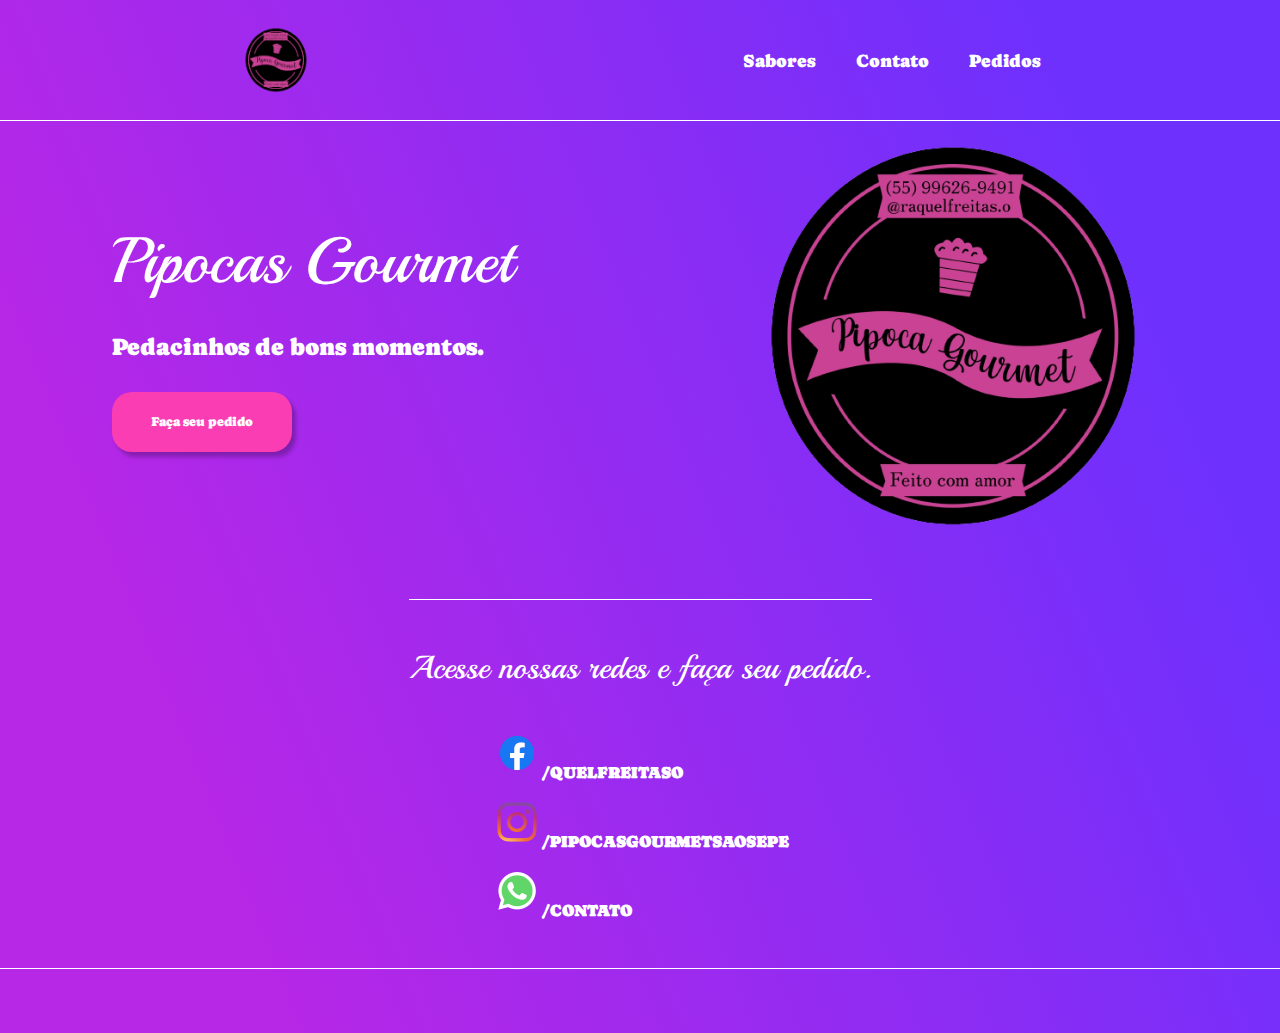
==== index.html @ 21457ccb "Initial commit" ====
<!DOCTYPE html>
<html lang="pt-br">
<head>
    <meta charset="UTF-8">
    <meta name="viewport" content="width=device-width, initial-scale=1.0">
    <title>Pipocas Gourmet</title>
    <link rel="stylesheet" href="style.css">
</head>
<body>
    <header class="cabeçalho">
        <img class="cabeçalho-imagem" src="iconemuitomenor.png" alt="Ícone das pipocas">
        <nav class="cabeçalho-menu">
            <a class="cabeçalho-menu-item" href="#">Sabores</a>
            <a class="cabeçalho-menu-item" href="#">Contato</a>
            <a class="cabeçalho-menu-item" href="#">Pedidos</a>
        </nav>
    </header>
    
    <main class="conteudo">
        <section class="conteudo-principal">
            <div class="conteudo-principal-escrito">
                <h1 class="conteudo-principal-escrito-titulo">Pipocas Gourmet</h1>
                <h2 class="conteudo-principal-escrito-subtitulo">Pedacinhos de bons momentos.</h2>
                <a href="https://www.instagram.com/pipocasgourmetsaosepe/" target="_blank" rel="external"><button class="conteudo-principal-escrito-botao">Faça seu pedido</button></a>
            </div>
            <img class="conteudo-principal-imagem" src="icone.png" alt="Ícone das pipocas">
        </section>
        <section class="conteudo-secundario">
            <h1 class="conteudo-secundario-titulo">Acesse nossas redes e faça seu pedido.</h1>
            <ul class="conteudo-secundario-lista" type="none">
                <li><a href="https://www.facebook.com/quelfreitaso/" target="_blank" rel="external"><img src="facebook-coloridomenor.png" alt="Ícone facebook"></a><strong>/QUELFREITASO</strong></li>

                <li><a href="https://www.instagram.com/pipocasgourmetsaosepe/" target="_blank" rel="external"><img src="instagram-coloridomenor.png" alt="Ícone instagram"></a><strong>/PIPOCASGOURMETSAOSEPE</strong></li>

                <li><a href="https://wa.me/5555996269491" target="_blank" rel="external"><img src="whatsapp-coloridomenor.png" alt="Ícone whatsapp"></a><strong>/CONTATO</strong></li>
            </ul>

        </section>

    </main>
    <footer>

    </footer>
</body>
</html>
---- style.css ----
@charset "UTF-8";



@import url('https://fonts.googleapis.com/css2?family=Playball&display=swap');

@import url('https://fonts.googleapis.com/css2?family=Caprasimo&display=swap');

* {
    margin: 0px;
    padding: 0px;
    box-sizing: border-box;
    text-decoration: none;
}

body{
    font-size: 100%;
    background: linear-gradient(68.15deg, #B727E6 16.62%, #6E30FD 85.61%);
}

.cabeçalho{
    display: flex;
    flex-direction: row;
    align-items: center;
    justify-content: space-around;
    padding: 24px;
}

.cabeçalho-imagem{
    height: 72px;
}

.cabeçalho-menu{
    display: flex;
    gap: 40px;
}

.cabeçalho-menu-item{
    font-family: 'Caprasimo', cursive;
    font-size: 18px;
    color: white;
    font-weight: 400px;
}

.conteudo{
    margin-bottom: 48px;
    border-top: 0.4px solid white ;
}

.conteudo-principal{
    display: flex;
    flex-direction: row;
    align-items: center;
    justify-content: space-around;
}

.conteudo-principal-escrito{
    display: flex;
    flex-direction: column;
    gap: 32px;
}

.conteudo-principal-escrito-titulo{
    font-family: 'Playball', cursive;
    font-weight: 400;
    font-size: 64px;
    color: white;
}

.conteudo-principal-escrito-subtitulo{
    font-family: 'Caprasimo', cursive;
    font-weight: normal;
    color: white;
}

.conteudo-principal-escrito-botao{
    background-color: #FA3DB2;
    width: 180px;
    height: 60px;
    border: none;
    box-shadow: 4px 5px 4px rgba(0, 0, 0, 0.25);
    border-radius: 20px;
    font-family: 'Caprasimo', cursive;
    font-weight: normal;
    color: white;
}
.conteudo-principal-escrito-botao:hover{
    background-color: #6E30FD;
    transition-duration: 0.4s;
}
.conteudo-principal-escrito-botao:active{
    background-color: #501b3b;
    transition-duration: 0.9s;
}

.conteudo-principal-imagem{
    height: 430px;
}

.conteudo-secundario{
    display: flex;
    flex-direction: column;
    align-items: center;
    gap: 24px;
    margin-top: 48px;

}

.conteudo-secundario-titulo{
    border-top: 0.4px solid white;
    padding-top: 48px;
    font-family: 'Playball', cursive;
    font-weight: 400;
    font-size: 32px;
    color: white;
    margin-bottom: 16px;
}

.conteudo-secundario-lista{
    font-family: 'Caprasimo', cursive;
    font-weight: normal;
    color: white;
    display: flex;
    flex-direction: column;
    gap: 15px;
}

footer{
    border-top: 0.4px solid white ;
    padding: 32px;
}
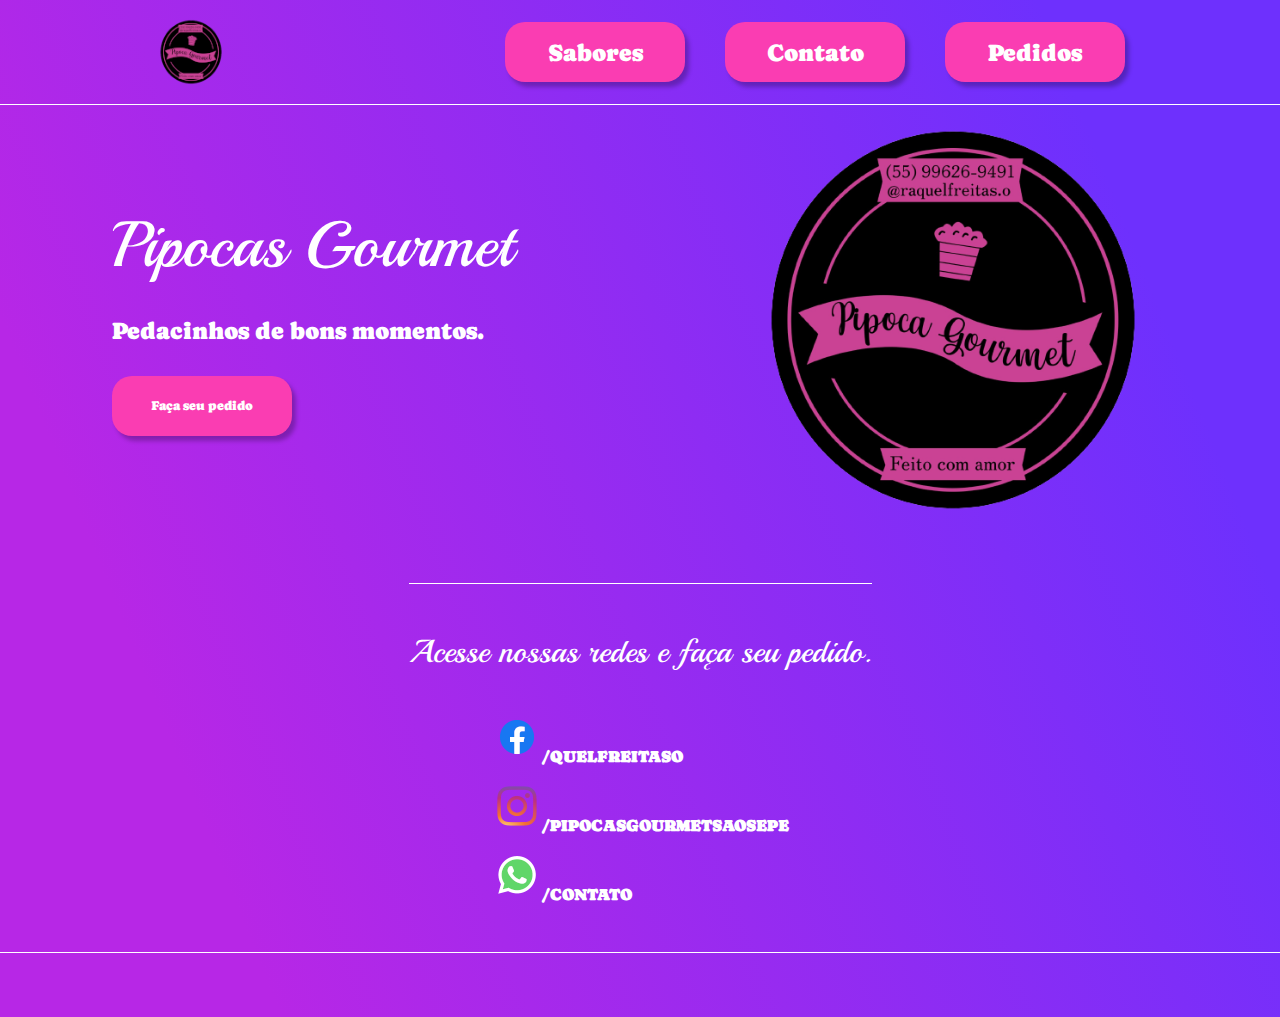
==== commit 407d3cf6: "mudanças no nav" ====
--- a/index.html
+++ b/index.html
@@ -10,9 +10,9 @@
     <header class="cabeçalho">
         <img class="cabeçalho-imagem" src="iconemuitomenor.png" alt="Ícone das pipocas">
         <nav class="cabeçalho-menu">
-            <a class="cabeçalho-menu-item" href="#">Sabores</a>
-            <a class="cabeçalho-menu-item" href="#">Contato</a>
-            <a class="cabeçalho-menu-item" href="#">Pedidos</a>
+            <button class="cabeçalho-menu-item"><a href="#">Sabores</a></button>
+            <button class="cabeçalho-menu-item"><a href="#">Contato</a></button>
+            <button class="cabeçalho-menu-item"><a href="#">Pedidos</a></button>
         </nav>
     </header>
     
--- a/style.css
+++ b/style.css
@@ -23,7 +23,7 @@
     flex-direction: row;
     align-items: center;
     justify-content: space-around;
-    padding: 24px;
+    padding: 16px;
 }
 
 .cabeçalho-imagem{
@@ -36,11 +36,28 @@
 }
 
 .cabeçalho-menu-item{
+    background-color: #FA3DB2;
+    width: 180px;
+    height: 60px;
+    border: none;
+    box-shadow: 4px 5px 4px rgba(0, 0, 0, 0.25);
+    border-radius: 20px;
+    font-size: 24px;
     font-family: 'Caprasimo', cursive;
-    font-size: 18px;
+    font-weight: normal;
+    color: rgb(255, 255, 255);   
+}
+
+.cabeçalho-menu-item > a{
     color: white;
-    font-weight: 400px;
 }
+.cabeçalho-menu-item:active{
+    background-color: #501b3b;
+  
+}
+.cabeçalho-menu-item:hover{
+background-color: #6E30FD;
+transition-duration: 0.4s;}
 
 .conteudo{
     margin-bottom: 48px;
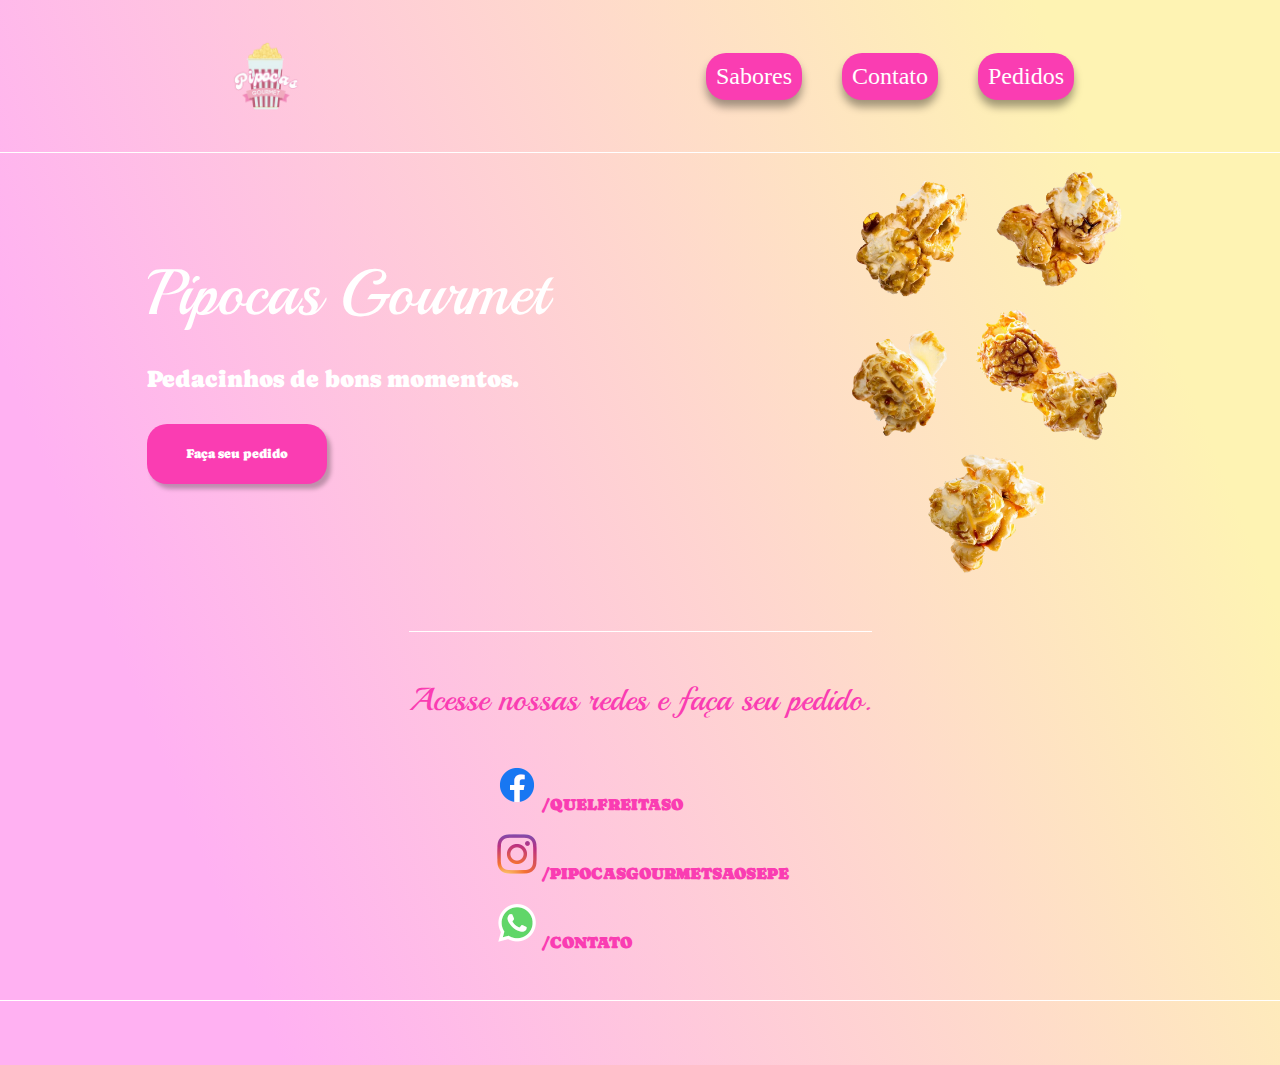
==== commit 9eaff6a7: "mudanças" ====
--- a/index.html
+++ b/index.html
@@ -8,11 +8,11 @@
 </head>
 <body>
     <header class="cabeçalho">
-        <img class="cabeçalho-imagem" src="iconemuitomenor.png" alt="Ícone das pipocas">
+        <img class="cabeçalho-imagem" src="logosemfundo.png" alt="Ícone das pipocas">
         <nav class="cabeçalho-menu">
-            <button class="cabeçalho-menu-item"><a href="#">Sabores</a></button>
-            <button class="cabeçalho-menu-item"><a href="#">Contato</a></button>
-            <button class="cabeçalho-menu-item"><a href="#">Pedidos</a></button>
+            <a class="cabeçalho-menu-item" href="#">Sabores</a>
+            <a class="cabeçalho-menu-item" href="#">Contato</a>
+            <a class="cabeçalho-menu-item" href="#">Pedidos</a>
         </nav>
     </header>
     
@@ -23,7 +23,7 @@
                 <h2 class="conteudo-principal-escrito-subtitulo">Pedacinhos de bons momentos.</h2>
                 <a href="https://www.instagram.com/pipocasgourmetsaosepe/" target="_blank" rel="external"><button class="conteudo-principal-escrito-botao">Faça seu pedido</button></a>
             </div>
-            <img class="conteudo-principal-imagem" src="icone.png" alt="Ícone das pipocas">
+            <img class="conteudo-principal-imagem" src="pipocassemfundo.png" alt="Ícone das pipocas">
         </section>
         <section class="conteudo-secundario">
             <h1 class="conteudo-secundario-titulo">Acesse nossas redes e faça seu pedido.</h1>
--- a/style.css
+++ b/style.css
@@ -15,7 +15,7 @@
 
 body{
     font-size: 100%;
-    background: linear-gradient(68.15deg, #B727E6 16.62%, #6E30FD 85.61%);
+    background: linear-gradient(68.15deg, #FFB1F2 16.62%, #FEF3B3 85.61%);
 }
 
 .cabeçalho{
@@ -27,7 +27,8 @@
 }
 
 .cabeçalho-imagem{
-    height: 72px;
+    height: 120px;
+    width: 120px;
 }
 
 .cabeçalho-menu{
@@ -37,19 +38,22 @@
 
 .cabeçalho-menu-item{
     background-color: #FA3DB2;
-    width: 180px;
-    height: 60px;
-    border: none;
-    box-shadow: 4px 5px 4px rgba(0, 0, 0, 0.25);
+    padding: 10px;    
+    box-shadow: 0px 7px 9px rgba(0, 0, 0, 0.363); 
+    color: white;
     border-radius: 20px;
     font-size: 24px;
-    font-family: 'Caprasimo', cursive;
-    font-weight: normal;
-    color: rgb(255, 255, 255);   
+    
+ 
 }
 
 .cabeçalho-menu-item > a{
     color: white;
+    padding: 10px;
+    text-decoration: none;
+    font-weight: bolder;
+    border-radius: 5px;
+    transition-duration: 0.5s;
 }
 .cabeçalho-menu-item:active{
     background-color: #501b3b;
@@ -129,17 +133,19 @@
     font-family: 'Playball', cursive;
     font-weight: 400;
     font-size: 32px;
-    color: white;
+    color: #FA3DB2;
     margin-bottom: 16px;
+    
 }
 
 .conteudo-secundario-lista{
     font-family: 'Caprasimo', cursive;
     font-weight: normal;
-    color: white;
+    color: #FA3DB2;
     display: flex;
     flex-direction: column;
     gap: 15px;
+    
 }
 
 footer{
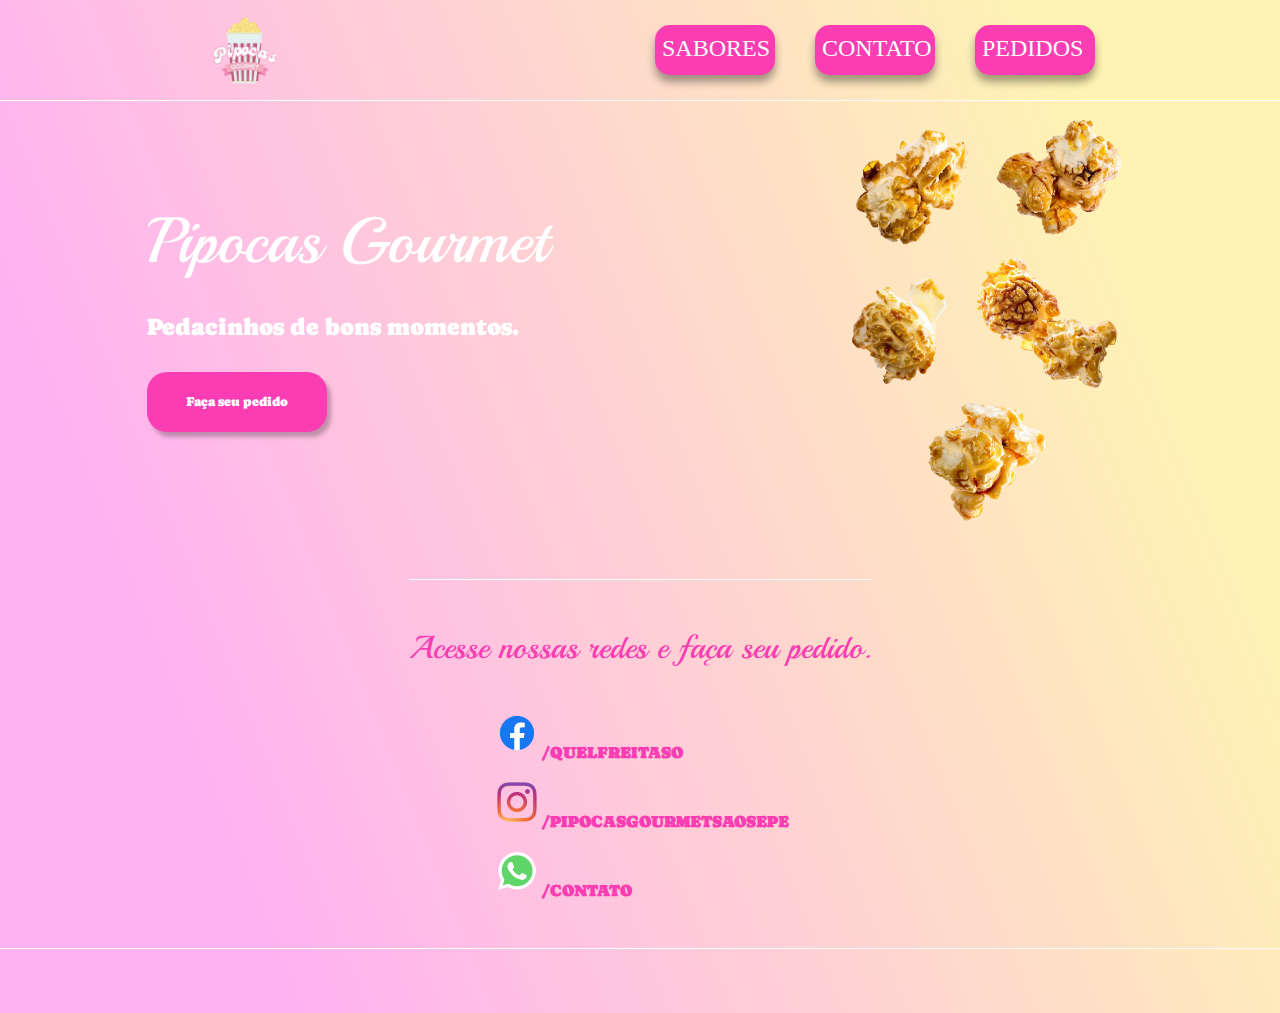
==== commit 2775ced4: "mudanças" ====
--- a/index.html
+++ b/index.html
@@ -10,9 +10,10 @@
     <header class="cabeçalho">
         <img class="cabeçalho-imagem" src="logosemfundo.png" alt="Ícone das pipocas">
         <nav class="cabeçalho-menu">
-            <a class="cabeçalho-menu-item" href="#">Sabores</a>
-            <a class="cabeçalho-menu-item" href="#">Contato</a>
-            <a class="cabeçalho-menu-item" href="#">Pedidos</a>
+            <a class="cabeçalho-menu-item" href="sabores.html">SABORES</a>
+            <a class="cabeçalho-menu-item" href="https://api.whatsapp.com/send/?phone=5555996269491&text&type=phone_number&app_absent=0" target="_blank"
+             rel="external">CONTATO</a>
+            <a class="cabeçalho-menu-item" href="#">PEDIDOS</a>
         </nav>
     </header>
     
--- a/style.css
+++ b/style.css
@@ -23,7 +23,8 @@
     flex-direction: row;
     align-items: center;
     justify-content: space-around;
-    padding: 16px;
+    padding: 10px;
+    height: 100px;
 }
 
 .cabeçalho-imagem{
@@ -33,23 +34,26 @@
 
 .cabeçalho-menu{
     display: flex;
-    gap: 40px;
+    gap: 40px;   
 }
 
-.cabeçalho-menu-item{
+.cabeçalho-menu-item{    
     background-color: #FA3DB2;
-    padding: 10px;    
+    padding: 10px 7px;
     box-shadow: 0px 7px 9px rgba(0, 0, 0, 0.363); 
     color: white;
-    border-radius: 20px;
+    border-radius: 15px;
     font-size: 24px;
+    width: 120px;
+    height: 50px;
+  
     
- 
+    
 }
 
 .cabeçalho-menu-item > a{
     color: white;
-    padding: 10px;
+    padding-left: 10px;
     text-decoration: none;
     font-weight: bolder;
     border-radius: 5px;
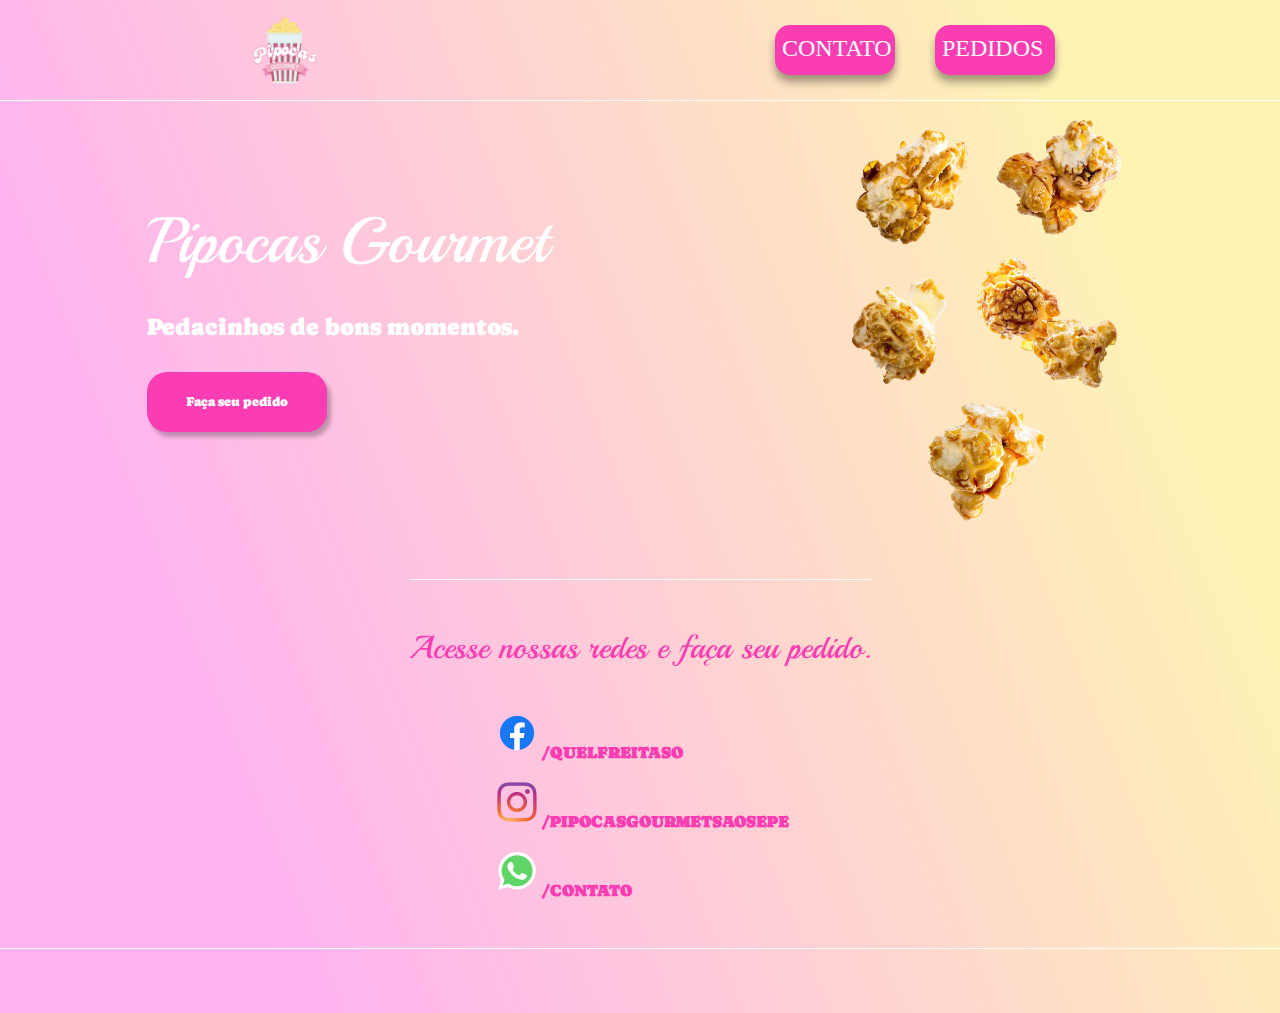
==== commit 15830cc5: "Update index.html" ====
--- a/index.html
+++ b/index.html
@@ -10,7 +10,6 @@
     <header class="cabeçalho">
         <img class="cabeçalho-imagem" src="logosemfundo.png" alt="Ícone das pipocas">
         <nav class="cabeçalho-menu">
-            <a class="cabeçalho-menu-item" href="sabores.html">SABORES</a>
             <a class="cabeçalho-menu-item" href="https://api.whatsapp.com/send/?phone=5555996269491&text&type=phone_number&app_absent=0" target="_blank"
              rel="external">CONTATO</a>
             <a class="cabeçalho-menu-item" href="#">PEDIDOS</a>
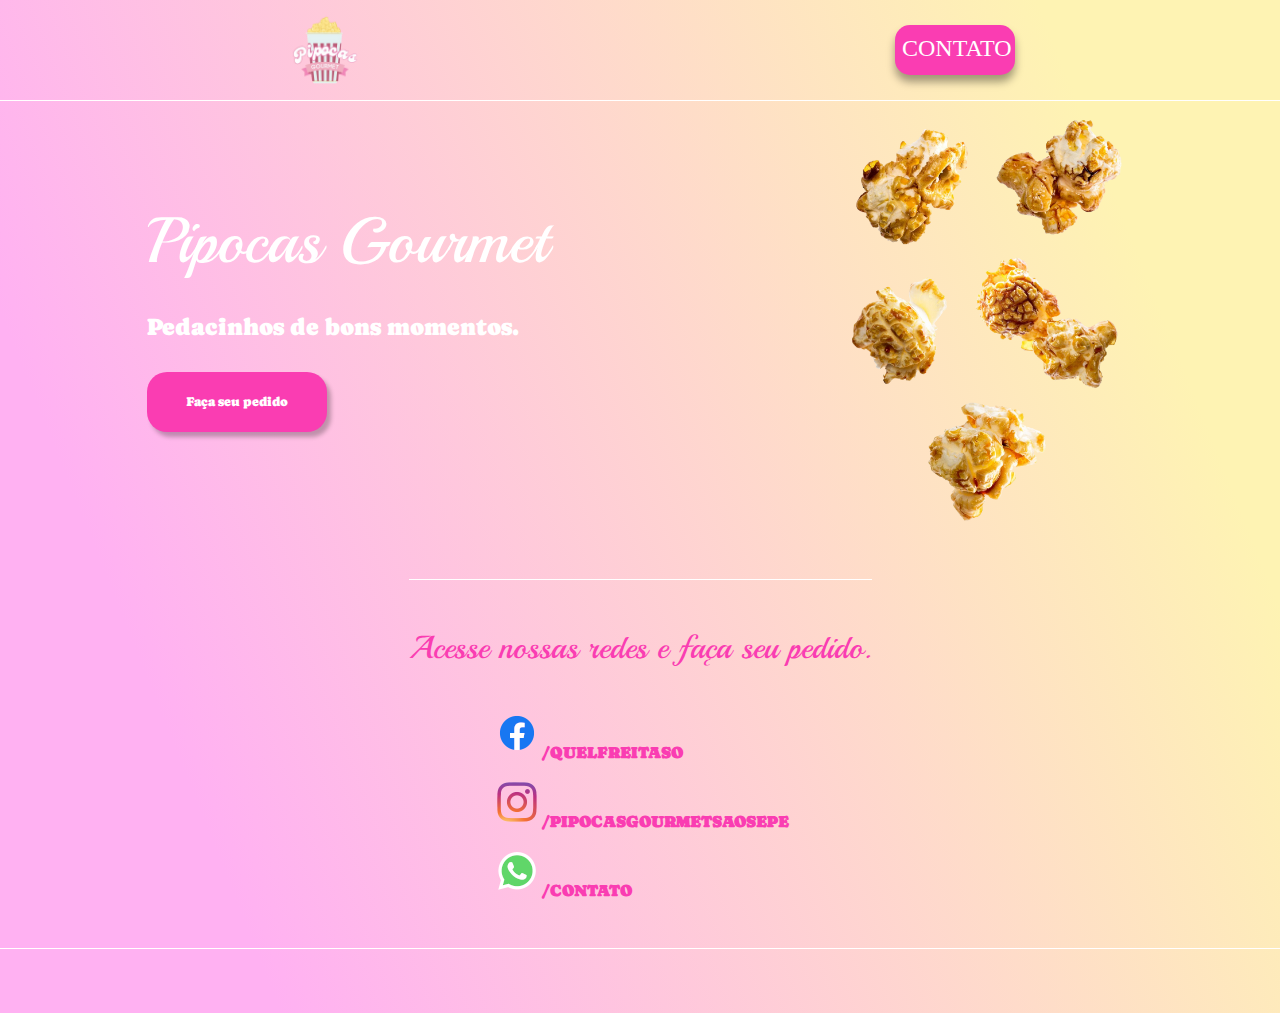
==== commit e104febd: "update" ====
--- a/index.html
+++ b/index.html
@@ -12,7 +12,6 @@
         <nav class="cabeçalho-menu">
             <a class="cabeçalho-menu-item" href="https://api.whatsapp.com/send/?phone=5555996269491&text&type=phone_number&app_absent=0" target="_blank"
              rel="external">CONTATO</a>
-            <a class="cabeçalho-menu-item" href="#">PEDIDOS</a>
         </nav>
     </header>
     
--- a/style.css
+++ b/style.css
@@ -155,4 +155,27 @@
 footer{
     border-top: 0.4px solid white ;
     padding: 32px;
+}
+
+@media only screen and (max-width: 768px) {
+    .cabeçalho-menu {
+        display: none; 
+    }
+
+    .cabeçalho-menu {
+        flex-direction: row;
+        gap: 50px;
+    }
+
+    .conteudo-principal {
+        flex-direction: column;
+        align-items: center;
+        justify-content: center;
+        margin: 20px;
+    }
+
+    ;.conteudo-secundario{
+        margin: 30px;
+    }
+
 }